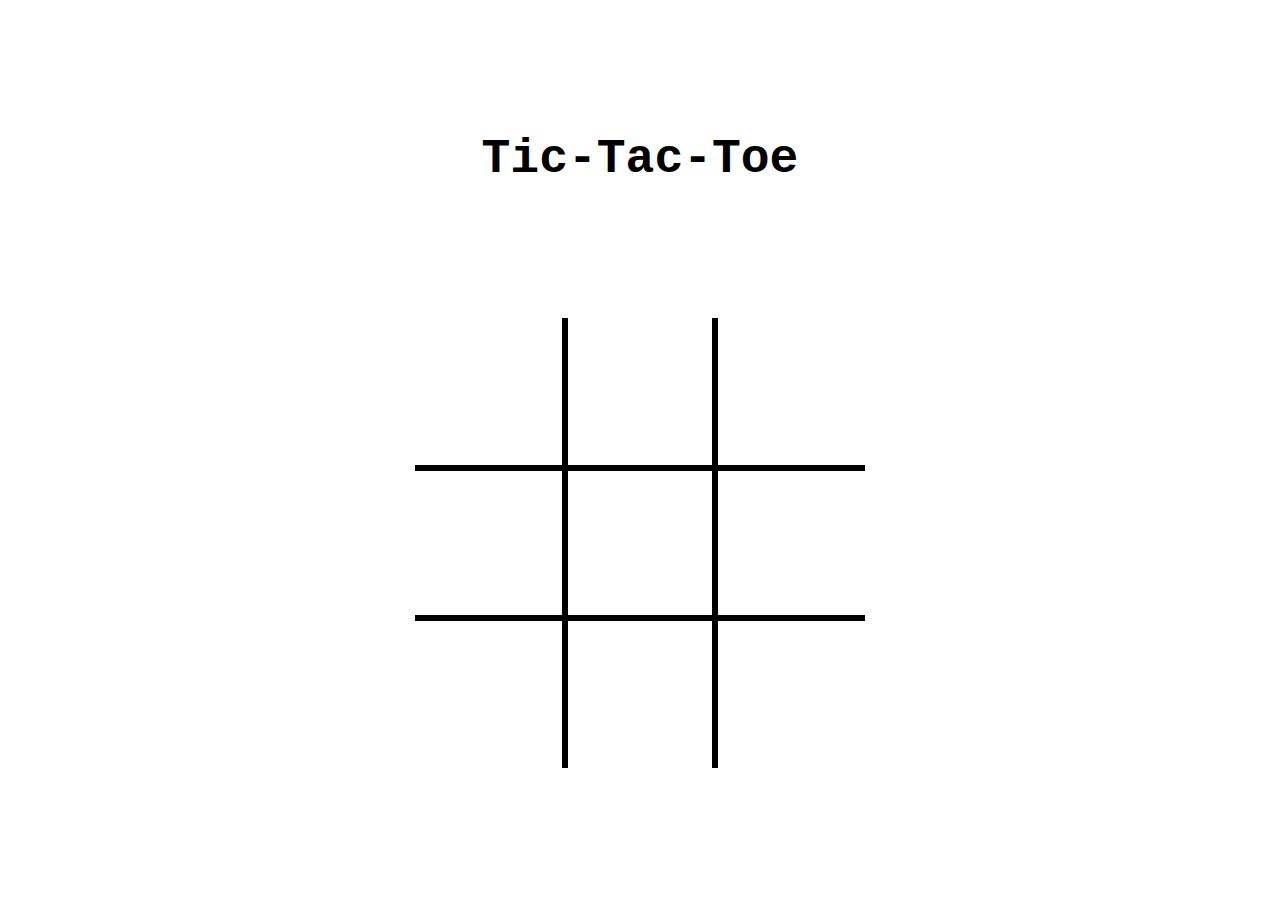
==== index.html @ c0b2da32 "Initial Layout" ====
<!DOCTYPE html>
<html lang="en">

<head>
    <meta charset="UTF-8">
    <meta http-equiv="X-UA-Compatible" content="IE=edge">
    <meta name="viewport" content="width=device-width, initial-scale=1.0">
    <title>Document</title>
    <link rel="stylesheet" href="./styles/styles.css">
</head>

<body>
    <div class="container">
        <h1 class="title">Tic-Tac-Toe</h1>
        <div class="board">
            <div class="cell cell-1"></div>
            <div class="cell cell-2"></div>
            <div class="cell cell-3"></div>
            <div class="cell cell-4"></div>
            <div class="cell cell-5"></div>
            <div class="cell cell-6"></div>
            <div class="cell cell-7"></div>
            <div class="cell cell-8"></div>
            <div class="cell cell-9"></div>
        </div>
    </div>

</body>

</html>
---- styles/styles.css ----
* {
    box-sizing: border-box;
    margin: 0;
}

:root {
    --height: 50vh;
    --width: 50vh;
}
.container{
    display: flex;
    flex-direction: column;
    justify-content: space-evenly;
    align-items: center;
    width: 100vw;
    height: 100vh;
}
.title{
    text-align: center;
    font-size: 3rem;
    font-family: 'Courier New', Courier, monospace;

}
.board {

    width: var(--width);
    height: var(--height);
    display: grid;
    grid-template-rows: 1fr 1fr 1fr;
    grid-template-columns: 1fr 1fr 1fr;
}

.cell {
    width: calc(var(--width)/3);
    height: calc(var(--height)/3);
    background-color: white;
    border: 3px solid black;
}
.cell-1{
    border-left: none;
    border-top:none;
}
.cell-2{
    border-top:none;
}
.cell-3{
    border-top:none;
    border-right: none;
}
.cell-4{
    border-left: none;
}

.cell-6{
    border-right: none;
}
.cell-7{
    border-left: none;
    border-bottom: none;
}
.cell-8{
    border-bottom: none;
}
.cell-9{
    border-right:none;
    border-bottom:none;
}
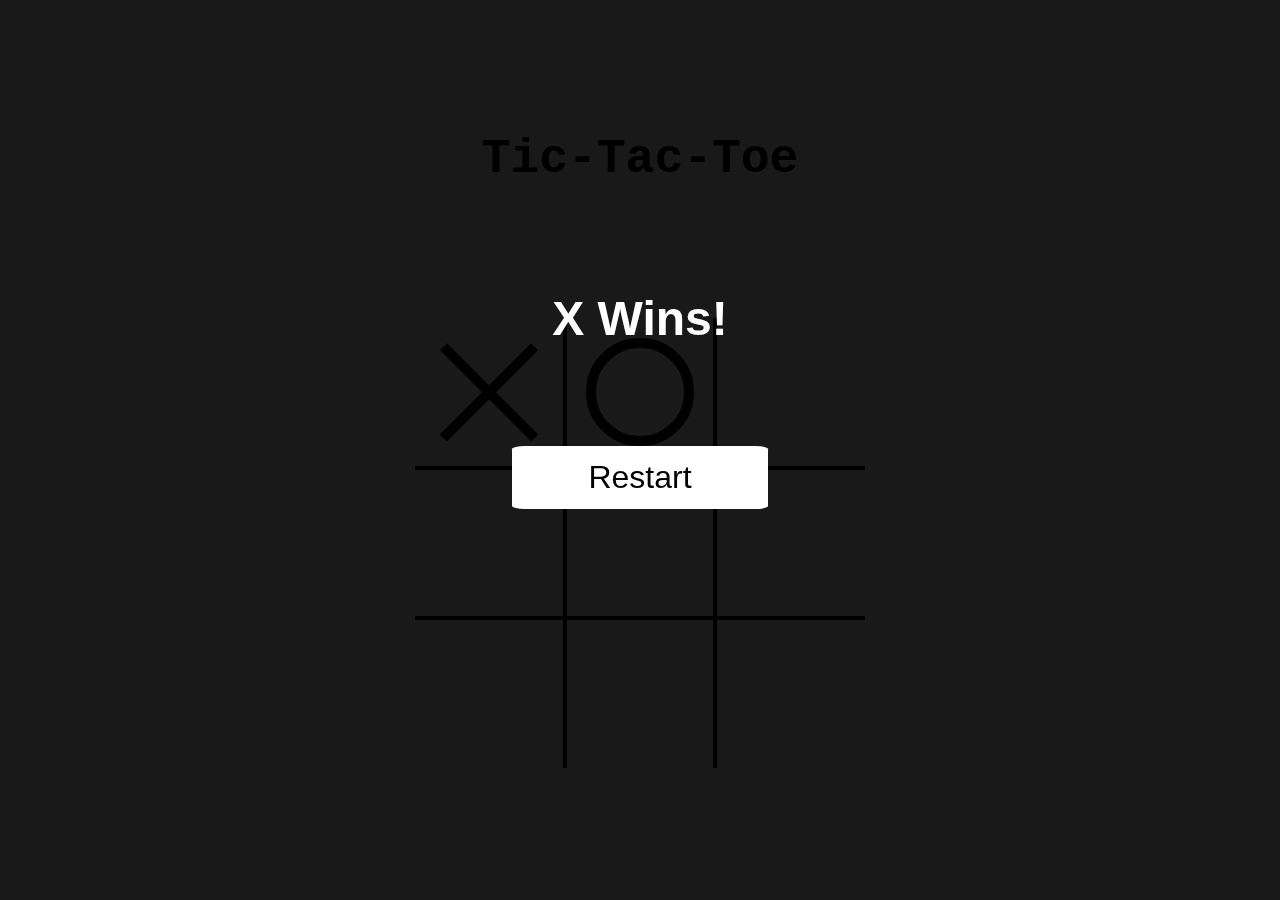
==== commit 4a669953: "Add styling" ====
--- a/index.html
+++ b/index.html
@@ -12,9 +12,9 @@
 <body>
     <div class="container">
         <h1 class="title">Tic-Tac-Toe</h1>
-        <div class="board">
-            <div class="cell cell-1"></div>
-            <div class="cell cell-2"></div>
+        <div class="board x">
+            <div class="cell x cell-1"></div>
+            <div class="cell circle cell-2"></div>
             <div class="cell cell-3"></div>
             <div class="cell cell-4"></div>
             <div class="cell cell-5"></div>
@@ -24,7 +24,9 @@
             <div class="cell cell-9"></div>
         </div>
     </div>
-
+    <div class="result-message show">
+        <h1 class="message">X Wins!</h1><button class="btn">Restart</button>
+    </div>
 </body>
 
 </html>--- a/styles/styles.css
+++ b/styles/styles.css
@@ -1,13 +1,17 @@
-* {
+*, *::after, *::before {
     box-sizing: border-box;
     margin: 0;
 }
 
 :root {
-    --height: 50vh;
-    --width: 50vh;
+    --board-size: 50vh;
+    --cell-size: calc(var(--board-size)/(3));
+    --border-size: calc(var(--cell-size)/60);
+    --mark-width: calc(var(--cell-size)/15);
+    --mark-height: calc(var(--cell-size)/1.4);
 }
-.container{
+
+.container {
     display: flex;
     flex-direction: column;
     justify-content: space-evenly;
@@ -15,53 +19,123 @@
     width: 100vw;
     height: 100vh;
 }
-.title{
+
+.title {
     text-align: center;
     font-size: 3rem;
     font-family: 'Courier New', Courier, monospace;
+}
 
-}
 .board {
-
-    width: var(--width);
-    height: var(--height);
+    width: var(--board-size);
+    height: var(--board-size);
     display: grid;
+    justify-content: center;
+    justify-items: center;
+    align-items: center;
+    align-content: center;
     grid-template-rows: 1fr 1fr 1fr;
     grid-template-columns: 1fr 1fr 1fr;
 }
 
 .cell {
-    width: calc(var(--width)/3);
-    height: calc(var(--height)/3);
+    width: var(--cell-size);
+    height: var(--cell-size);
     background-color: white;
-    border: 3px solid black;
+    border: var(--border-size) solid black;
+    display: flex;
+    justify-content: center;
+    align-items: center;
+    position: relative;
+    cursor: pointer;
 }
-.cell-1{
-    border-left: none;
-    border-top:none;
+
+.cell.x, .cell.circle {
+    cursor: not-allowed;
 }
-.cell-2{
-    border-top:none;
+
+.cell:first-child, .cell:nth-child(2), .cell:nth-child(3) {
+    border-top: none;
 }
-.cell-3{
-    border-top:none;
-    border-right: none;
-}
-.cell-4{
+
+.cell:nth-child(3n+1) {
     border-left: none;
 }
 
-.cell-6{
+.cell:nth-child(3n + 3) {
     border-right: none;
 }
-.cell-7{
-    border-left: none;
+
+.cell:nth-child(7), .cell:nth-child(8), .cell:nth-child(9) {
     border-bottom: none;
 }
-.cell-8{
-    border-bottom: none;
+
+.board.x .cell:not(.x):not(.circle):hover::before, .board.x .cell:not(.x):not(.circle):hover::after, .cell.x::before, .cell.x::after {
+    content: '';
+    position: absolute;
+    width: var(--mark-width);
+    height: calc(var(--mark-height)*1.2);
+    background-color: black;
 }
-.cell-9{
-    border-right:none;
-    border-bottom:none;
-}+
+.board.x .cell:not(.x):not(.circle):hover::before, .cell.x::before {
+    transform: rotate(45deg);
+}
+
+.board.x .cell:not(.x):not(.circle):hover::after, .cell.x::after {
+    transform: rotate(-45deg);
+}
+
+.board.x .cell:not(.x):not(.circle):hover::before, .board.x .cell:not(.x):not(.circle):hover::after {
+    background-color: lightgray;
+}
+
+.board.circle .cell:not(.x):not(.circle):hover::before, .cell.circle::before {
+    content: '';
+    position: absolute;
+    width: var(--mark-height);
+    height: var(--mark-height);
+    background-color: white;
+    border-radius: 50%;
+    border: var(--mark-width) solid black;
+}
+
+.board.circle .cell:not(.x):not(.circle):hover::before {
+    border-color: lightgray;
+}
+
+.result-message {
+    width: 100vw;
+    height: 100vh;
+    position: fixed;
+    top: 0;
+    left: 0;
+    right: 0;
+    bottom: 0;
+    display: none;
+    align-items: center;
+    justify-content: center;
+    flex-direction: column;
+    background-color: rgba(0, 0, 0, 0.9);
+}
+.result-message.show{
+    display: flex;
+}
+.result-message .message{
+    font-size: 3rem;
+    color: white;
+    font-family: sans-serif;
+}
+.result-message .btn{
+    border-radius: 5%;
+    background-color: white;
+    border:none;
+    height: 7vh;
+    width: 20vw;
+    font-size: 2rem;
+    margin: 100px;
+}
+.result-message .btn:hover{
+    color:white;
+    background-color: green;
+}
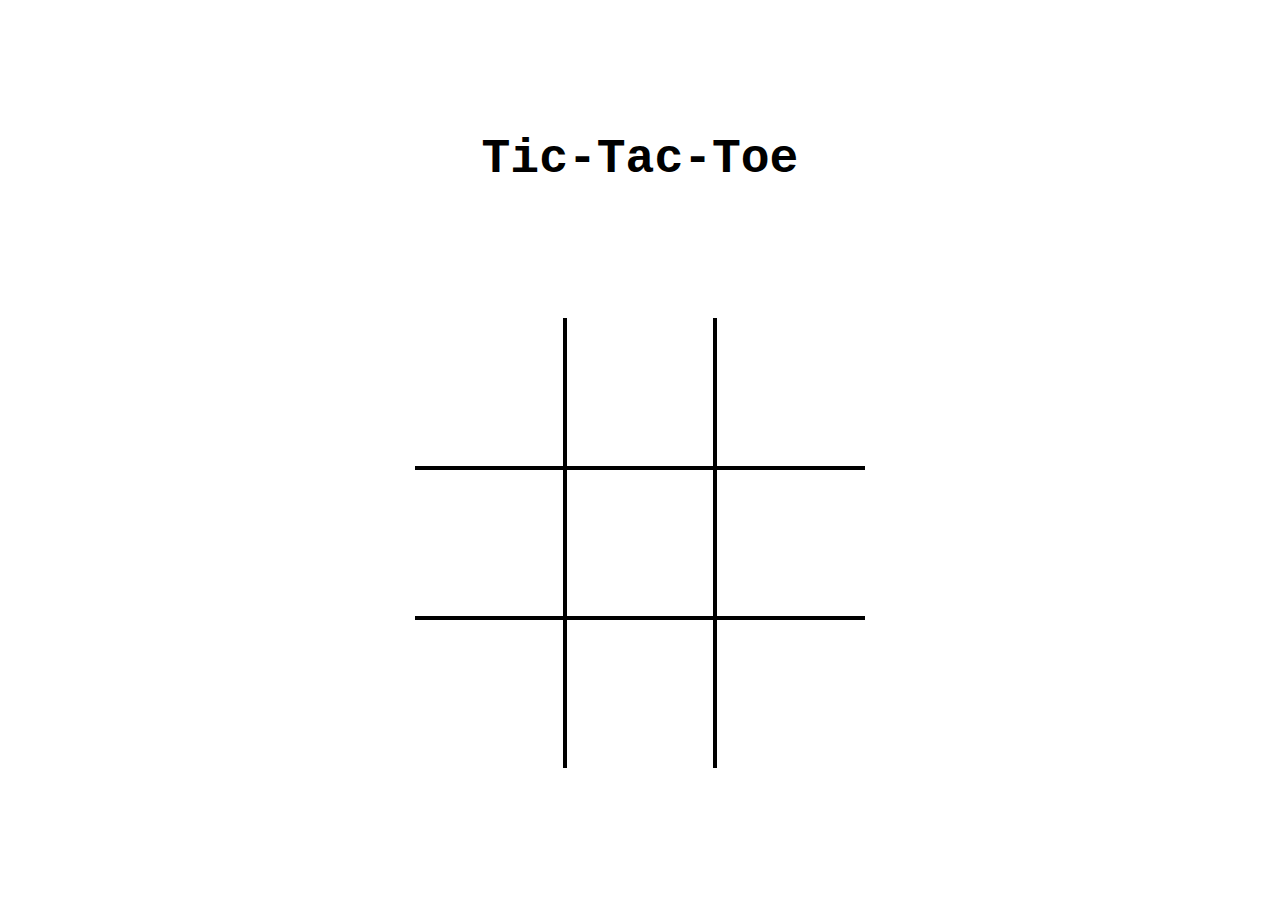
==== commit 7757346e: "Finish 2P mode" ====
--- a/index.html
+++ b/index.html
@@ -5,16 +5,17 @@
     <meta charset="UTF-8">
     <meta http-equiv="X-UA-Compatible" content="IE=edge">
     <meta name="viewport" content="width=device-width, initial-scale=1.0">
-    <title>Document</title>
+    <title>Tic Tac Toe</title>
     <link rel="stylesheet" href="./styles/styles.css">
+    <script src="./app.js" defer></script>
 </head>
 
 <body>
     <div class="container">
         <h1 class="title">Tic-Tac-Toe</h1>
         <div class="board x">
-            <div class="cell x cell-1"></div>
-            <div class="cell circle cell-2"></div>
+            <div class="cell cell-1"></div>
+            <div class="cell cell-2"></div>
             <div class="cell cell-3"></div>
             <div class="cell cell-4"></div>
             <div class="cell cell-5"></div>
@@ -24,8 +25,8 @@
             <div class="cell cell-9"></div>
         </div>
     </div>
-    <div class="result-message show">
-        <h1 class="message">X Wins!</h1><button class="btn">Restart</button>
+    <div id="result-message" class="">
+        <h1 id="message">X Wins!</h1><button class="btn">Restart</button>
     </div>
 </body>
 
--- a/styles/styles.css
+++ b/styles/styles.css
@@ -104,7 +104,7 @@
     border-color: lightgray;
 }
 
-.result-message {
+#result-message {
     width: 100vw;
     height: 100vh;
     position: fixed;
@@ -118,15 +118,15 @@
     flex-direction: column;
     background-color: rgba(0, 0, 0, 0.9);
 }
-.result-message.show{
+#result-message.show{
     display: flex;
 }
-.result-message .message{
+#result-message #message{
     font-size: 3rem;
     color: white;
     font-family: sans-serif;
 }
-.result-message .btn{
+#result-message .btn{
     border-radius: 5%;
     background-color: white;
     border:none;
@@ -135,7 +135,7 @@
     font-size: 2rem;
     margin: 100px;
 }
-.result-message .btn:hover{
+#result-message .btn:hover{
     color:white;
     background-color: green;
 }
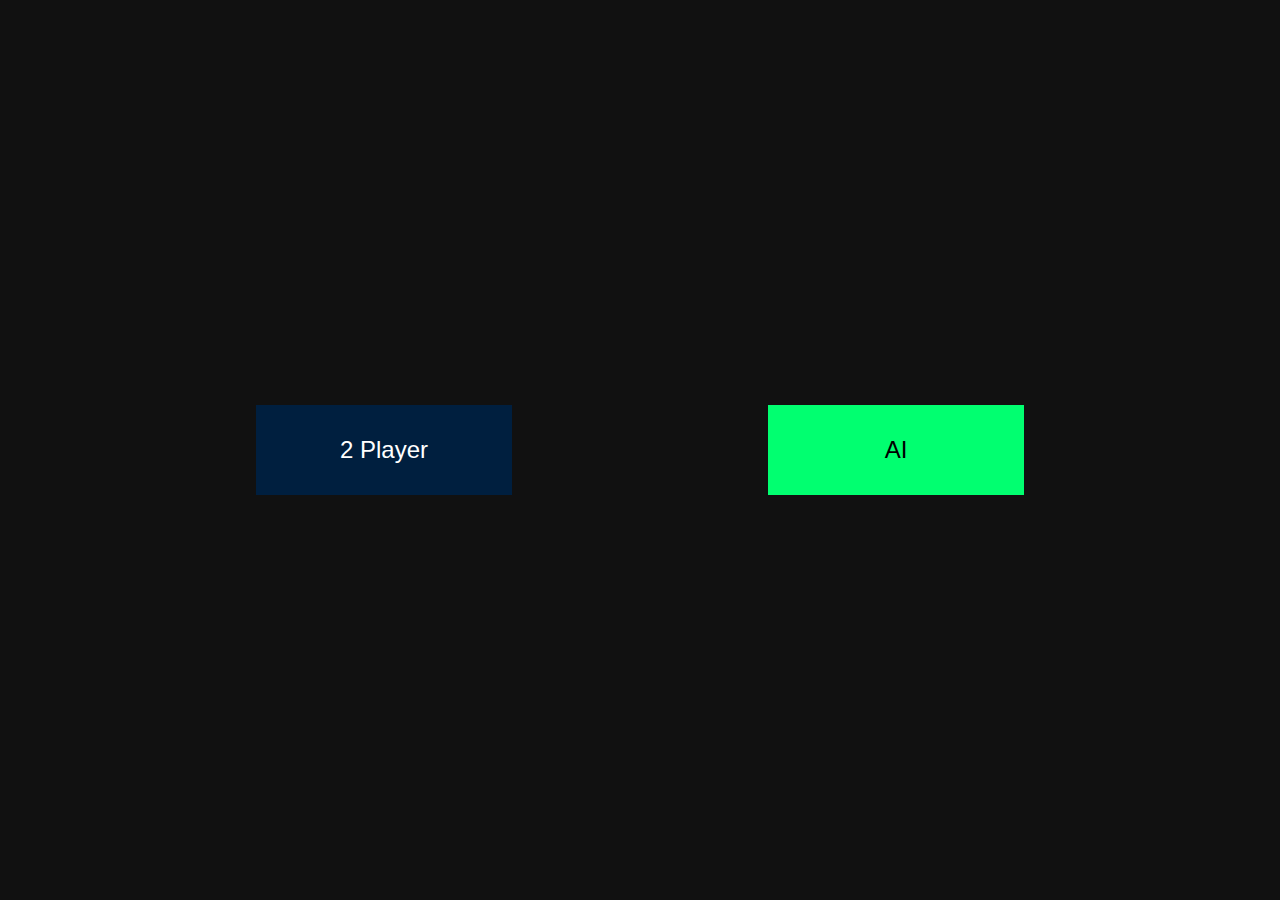
==== commit 0348d1c0: "Add AI with minimax" ====
--- a/index.html
+++ b/index.html
@@ -7,27 +7,16 @@
     <meta name="viewport" content="width=device-width, initial-scale=1.0">
     <title>Tic Tac Toe</title>
     <link rel="stylesheet" href="./styles/styles.css">
-    <script src="./app.js" defer></script>
 </head>
 
 <body>
-    <div class="container">
-        <h1 class="title">Tic-Tac-Toe</h1>
-        <div class="board x">
-            <div class="cell cell-1"></div>
-            <div class="cell cell-2"></div>
-            <div class="cell cell-3"></div>
-            <div class="cell cell-4"></div>
-            <div class="cell cell-5"></div>
-            <div class="cell cell-6"></div>
-            <div class="cell cell-7"></div>
-            <div class="cell cell-8"></div>
-            <div class="cell cell-9"></div>
+    <div class="main-screen">
+        <div class="options"><a id="TP" href="./2P.html">2 Player</a>
+            <a id="AI" href="./AI.html">AI</a>
         </div>
     </div>
-    <div id="result-message" class="">
-        <h1 id="message">X Wins!</h1><button class="btn">Restart</button>
-    </div>
+
+
 </body>
 
 </html>--- a/styles/styles.css
+++ b/styles/styles.css
@@ -118,24 +118,74 @@
     flex-direction: column;
     background-color: rgba(0, 0, 0, 0.9);
 }
-#result-message.show{
+
+#result-message.show {
     display: flex;
 }
-#result-message #message{
+
+#result-message #message {
     font-size: 3rem;
     color: white;
     font-family: sans-serif;
 }
-#result-message .btn{
+
+#result-message .btn {
     border-radius: 5%;
     background-color: white;
-    border:none;
+    border: none;
     height: 7vh;
     width: 20vw;
     font-size: 2rem;
     margin: 100px;
 }
-#result-message .btn:hover{
-    color:white;
+
+#result-message .btn:hover {
+    color: white;
     background-color: green;
 }
+
+.main-screen {
+    width: 100vw;
+    height: 100vh;
+    background-color: #111111;
+}
+
+.options {
+    position: absolute;
+    top: 50%;
+    left: 50%;
+    transform: translate(-50%, -50%);
+    display: flex;
+}
+
+#TP {
+    display: inline-block;
+    display: flex;
+    justify-content: center;
+    align-items: center;
+    font-family: 'Arial';
+    font-size: 1.5rem;
+    padding: 5vh;
+    margin: 10vw;
+    width: 20vw;
+    height: 10vh;
+    background-color: #001f3f;
+    color: white;
+    text-decoration: none;
+}
+
+#AI {
+    display: inline-block;
+    display: flex;
+    justify-content: center;
+    align-items: center;
+    font-family: 'Arial';
+    font-size: 1.5rem;
+    padding: 5vh;
+    margin: 10vw;
+    width: 20vw;
+    height: 10vh;
+    background-color: #01FF70;
+    color: black;
+    text-decoration: none;
+}